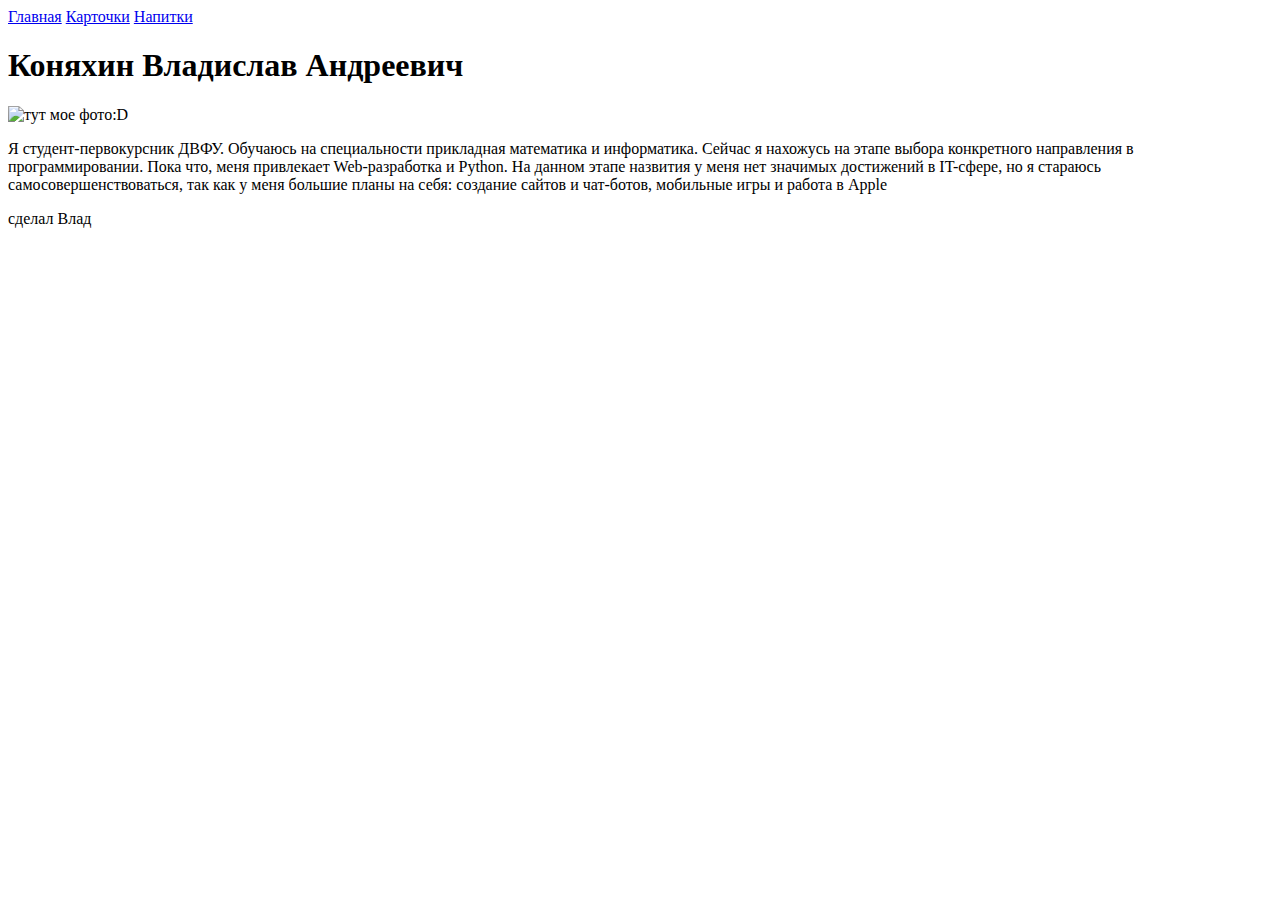
==== index.html @ 97bd8ae2 "Rename main.html to index.html" ====
<!DOCTYPE html>
<html lang="en">
<head>
    <meta charset="UTF-8">
    <meta http-equiv="X-UA-Compatible" content="IE=edge">
    <meta name="viewport" content="width=device-width, initial-scale=1.0">
    <title>Document</title>
    <link rel="preconnect" href="https://fonts.googleapis.com">
    <link rel="preconnect" href="https://fonts.gstatic.com" crossorigin>
    <link href="https://fonts.googleapis.com/css2?family=Roboto:wght@300;400&display=swap" rel="stylesheet">
    <link rel="stylesheet" href="style.css">
</head>
<body>
    <header>
        <a href="main.html">Главная</a>
        <a href="carts.html">Карточки</a>
        <a href="drinks.html">Напитки</a>
    </header>
    <h1>Коняхин Владислав Андреевич</h1>
    <main>
        <img src="photo.png" alt="тут мое фото:D">
        <p> 
            Я студент-первокурсник ДВФУ. Обучаюсь на специальности 
            прикладная математика и информатика. Сейчас я нахожусь 
            на этапе выбора конкретного направления в программировании. 
            Пока что, меня привлекает Web-разработка и Python. На 
            данном этапе назвития у меня нет значимых достижений в IT-сфере,
            но я стараюсь самосовершенствоваться, так как у меня 
            большие планы на себя: создание сайтов и чат-ботов, 
            мобильные игры и работа в Apple
        </p>
    </main>
    <footer><div>сделал Влад</div></footer>
</body>
</html>
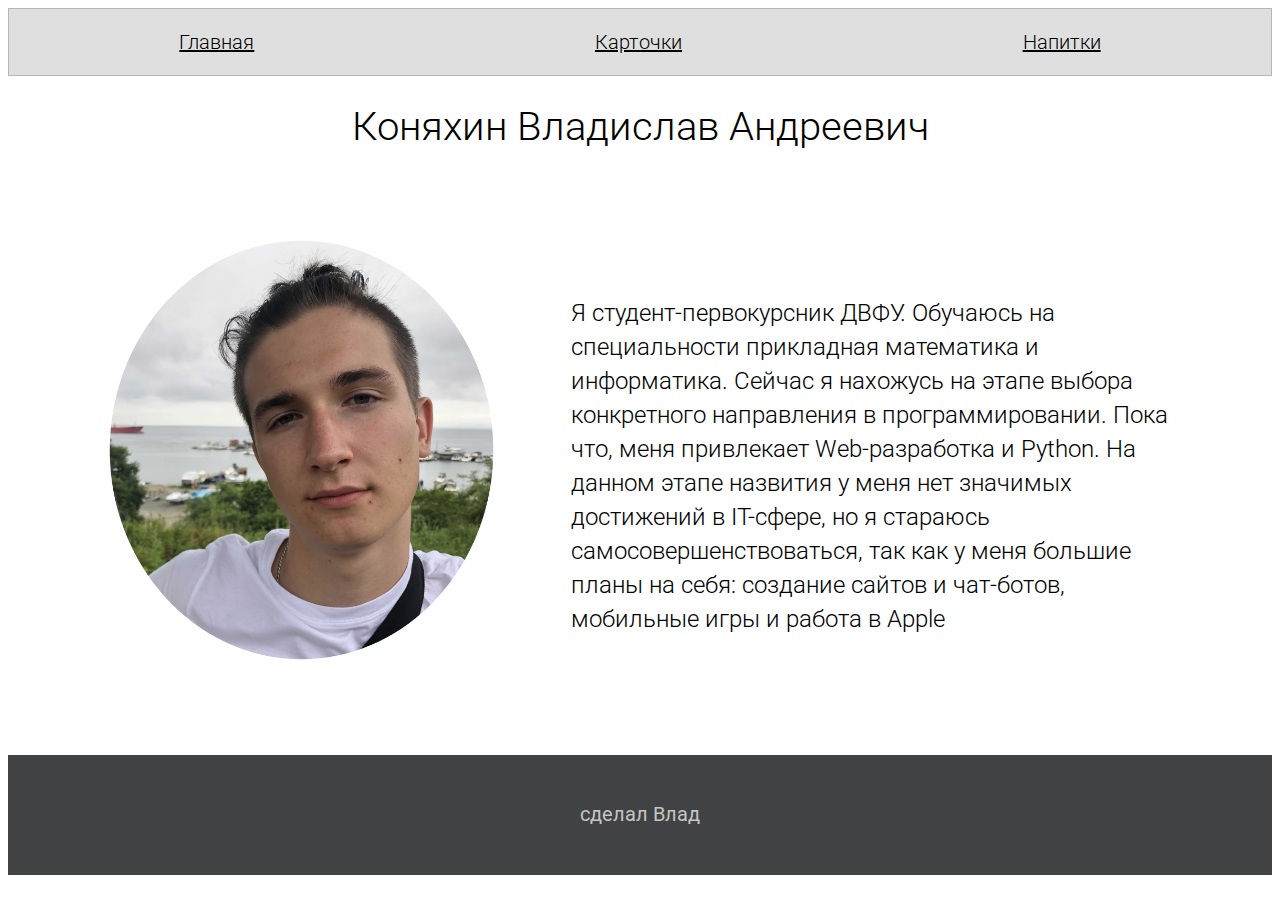
==== commit 537bf01b: "корректировка" ====
--- a/index.html
+++ b/index.html
@@ -12,7 +12,7 @@
 </head>
 <body>
     <header>
-        <a href="main.html">Главная</a>
+        <a href="index.html">Главная</a>
         <a href="carts.html">Карточки</a>
         <a href="drinks.html">Напитки</a>
     </header>
--- a/style.css
+++ b/style.css
@@ -0,0 +1,73 @@
+header {
+    background: #DFDFDF;
+    border: 1px solid #B5B7BA;
+    box-sizing: border-box;
+    height: 68px;
+    display: flex;
+    justify-content: space-around;
+    align-items: center;
+}
+a {
+    font-family: Roboto;
+    font-style: normal;
+    font-weight: 300;
+    font-size: 20px;
+    line-height: 23px;
+    text-align: center;
+    color: #000000;
+}
+h1 {
+    text-align: center;
+    font-family: Roboto;
+    font-style: normal;
+    font-weight: 300;
+    font-size: 40px;
+    line-height: 47px;
+    color: #000000;
+}
+main {
+    display: flex;
+    justify-content: space-around;
+    align-items: center;
+    padding: 5%;
+    flex-wrap: wrap;
+}
+table {
+    border-color: #000000;
+    border: 1;
+    color: #000000;
+}
+img {
+    width: 385px;
+    padding-bottom: 32px;
+}
+p {
+    font-family: Roboto;
+    font-style: normal;
+    font-weight: 300;
+    font-size: 24px;
+    line-height: 34px;
+    /* or 142% */
+
+    width: 600px;
+    color: #000000;
+}
+
+footer {
+    display: flex;
+    justify-content: space-around;
+    align-items: center;
+    color: #C5C5C5; 
+    height: 120px;
+    background: #404243;
+}
+div {
+    font-family: Roboto;
+    font-style: normal;
+    font-weight: normal;
+    font-size: 20px;
+    line-height: 23px;
+    text-align: center;
+    
+    color: #C5C5C5;
+}
